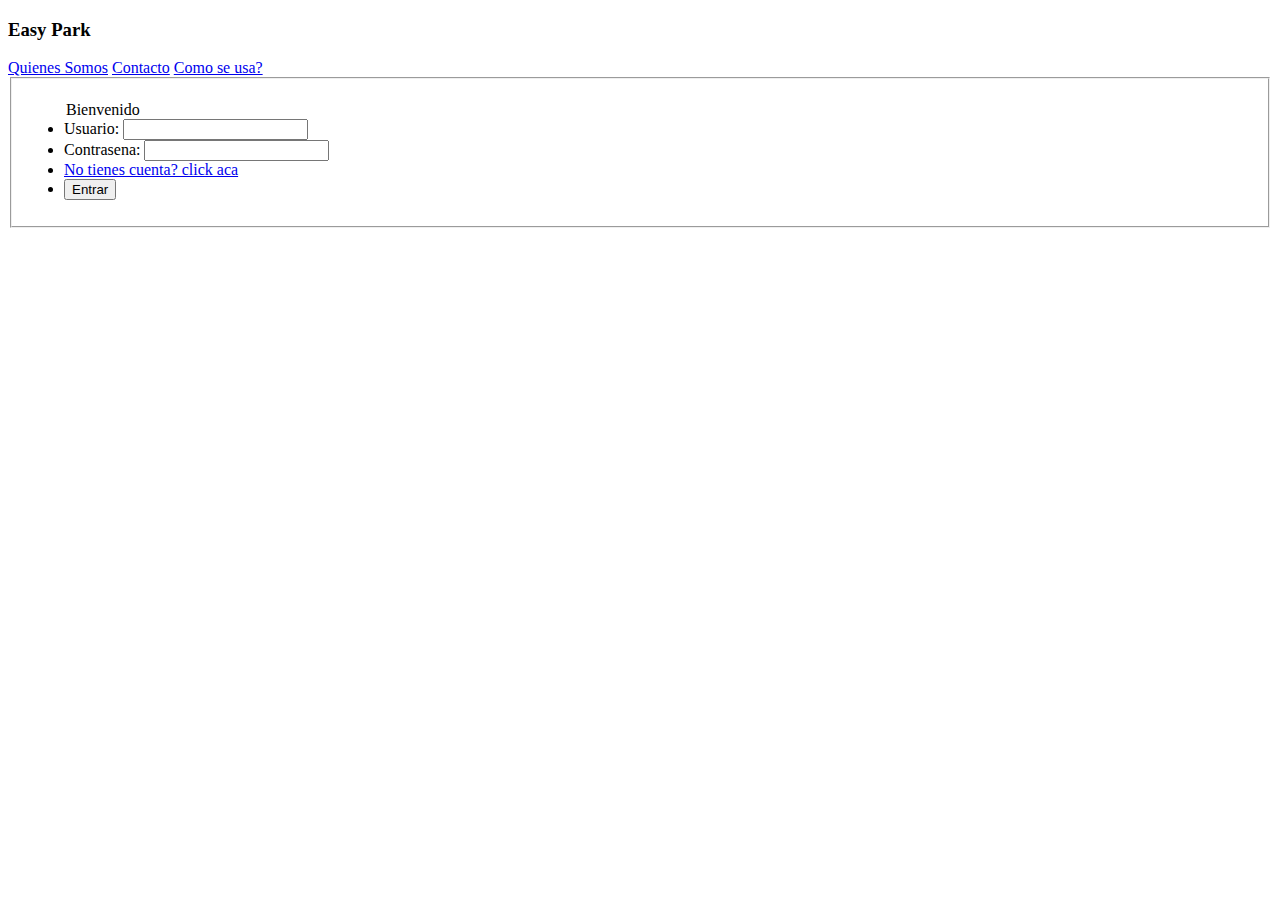
==== FrontEnd/Provider/index.html @ 88c7bebc "fix input values" ====
<!DOCTYPE html>
<html lang="en">
  <head>
    <meta charset="UTF-8" />
    <meta http-equiv="X-UA-Compatible" content="IE=edge" />
    <meta name="viewport" content="width=device-width, initial-scale=1.0" />
    <link rel="stylesheet" href="./styles/index.css" />
    <title>Formulario</title>
  </head>
  <body>
    <!-- Navbar o barra de navegacion -->
    <div class="topnav">
      <h3 class="logo">Easy Park</h3>
      <a class="active" href="#">Quienes Somos</a>
      <a href="#">Contacto</a>
      <a href="#">Como se usa?</a>
    </div>

    <!-- Formulario -->
    <form class="login" id="login">
      <fieldset class="form">
        <ul class="container-input">
          <legend class="bienvenido">Bienvenido</legend>
          <li class="input-container">
            <label type="text" class="names">Usuario: </label>
            <input type="text" name="usuario" id="usuario" class="input" />
          </li>
          <li class="input-container">
            <label for="password" class="names">Contrasena: </label>
            <input type="text" name="password" id="password" class="input" />
          </li>
          <div id="error"></div>

          <li class="submit">
            <a href="./pages/register.html" class="button-create"
              >No tienes cuenta? click aca</a
            >
          </li>
          <li class="submit">
            <input
              type="submit"
              name="Entregar"
              value="Entrar"
              class="button-submit"
            />
          </li>
        </ul>
      </fieldset>
    </form>
    <script async type="text/javascript" src="js/dataLogin.js"></script>
  </body>
</html>
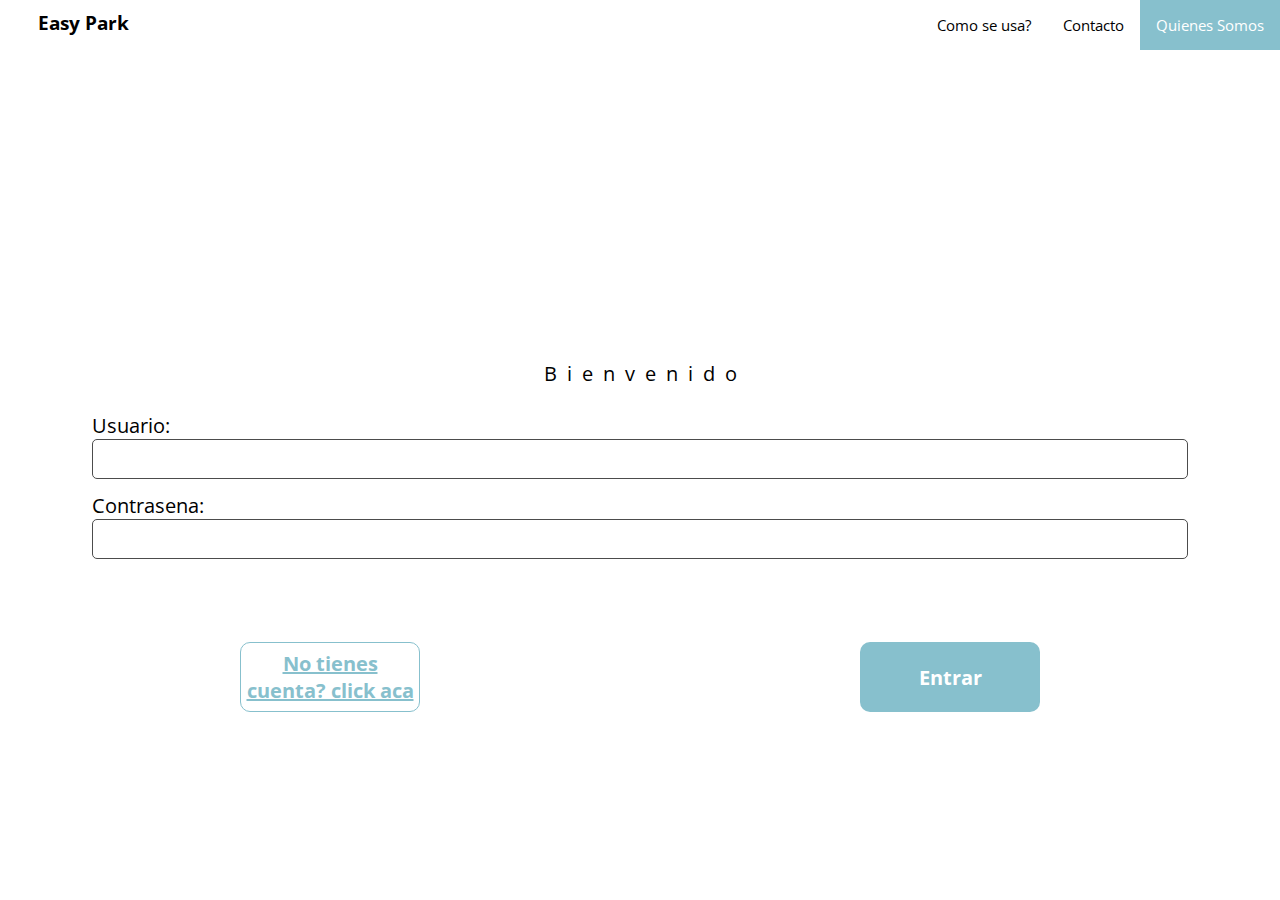
==== commit e47df0d8: "guia de uso proveedor" ====
--- a/FrontEnd/Provider/index.html
+++ b/FrontEnd/Provider/index.html
@@ -13,24 +13,24 @@
       <h3 class="logo">Easy Park</h3>
       <a class="active" href="#">Quienes Somos</a>
       <a href="#">Contacto</a>
-      <a href="#">Como se usa?</a>
+      <a href="./pages/ComoSeUsa.html">Como se usa?</a>
     </div>
 
     <!-- Formulario -->
-    <form class="login" id="login">
+    <form class="login" id="login" method="post">
       <fieldset class="form">
         <ul class="container-input">
           <legend class="bienvenido">Bienvenido</legend>
           <li class="input-container">
-            <label type="text" class="names">Usuario: </label>
-            <input type="text" name="usuario" id="usuario" class="input" />
+            <label type="text" class="names" >Usuario: </label>
+            <input type="text" name="usuario" id="usuario" class="input" required/>
           </li>
           <li class="input-container">
-            <label for="password" class="names">Contrasena: </label>
-            <input type="text" name="password" id="password" class="input" />
+            <label for="password" class="names" >Contrasena: </label>
+            <input type="text" name="password" id="password" class="input" required/>
           </li>
           <div id="error"></div>
-
+          <div class = "botones">
           <li class="submit">
             <a href="./pages/register.html" class="button-create"
               >No tienes cuenta? click aca</a
@@ -44,6 +44,7 @@
               class="button-submit"
             />
           </li>
+        </div>
         </ul>
       </fieldset>
     </form>
--- a/FrontEnd/Provider/styles/index.css
+++ b/FrontEnd/Provider/styles/index.css
@@ -0,0 +1,338 @@
+@import url('https://fonts.googleapis.com/css2?family=Open+Sans&display=swap');
+
+
+* {
+    font-family: 'Open Sans', sans-serif;
+    margin: 0;
+    padding: 0;
+    box-sizing: border-box;
+}
+
+.form{
+    background-color: #87C0CD;
+    position: relative;
+}
+
+.botones{
+    display: flex;
+    flex:auto;
+    width: 100%;
+    justify-content: space-around;
+    justify-content: center;
+    align-items: center;
+    flex-direction: row;
+    margin-top: 40px;
+}
+
+/* Navbar */
+/* Add a black background color to the top navigation */
+.topnav {
+    background-color: rgb(255, 255, 255);
+    overflow: hidden;
+    margin: auto;
+    width: 100%;
+    height: 50px;
+}
+
+/* Style the links inside the navigation bar */
+.topnav a {
+    float: right;
+    color: #000000;
+    text-align: center;
+    padding: 15px 16px;
+    text-decoration: none;
+    font-size: 15px;
+    background-color: white;
+    width: auto;
+}
+
+/* Change the color of links on hover */
+.topnav a:hover {
+    background-color: #ddd;
+    color: black;
+}
+
+/* Add a color to the active/current link */
+.topnav a.active {
+    background-color: #87C0CD;
+    color: white;
+}
+
+.logo {
+    float: left;
+    width: 100px;
+    height: 100px;
+    margin-top: 10px;
+    margin-left: 3vw;
+    background-color: white;
+}
+
+
+/* Content */
+
+.bienvenido {
+    margin-top: 10px;
+    margin-left: 10px;
+    font-size: 20px;
+    color: black;
+    background-color: white;
+    letter-spacing: 10px;
+}
+
+
+.form {
+    width: 100%;
+    height: 100%;
+    display: flex;
+    justify-content: center;
+    align-items: center;
+    margin-top: 100px;
+    border: none;
+}
+
+.container-input {
+    width: 100%;
+    height: 100%;
+    display: flex;
+    flex-direction: column;
+    justify-content: center;
+    align-items: center;
+    border: none;
+    background-color: white;
+    padding: 20px;
+    padding-top: 200px;
+}
+
+.input-container {
+    width: 90%;
+    height: 50px;
+    border: none;
+    border-radius: 10px;
+    padding: 10px;
+    margin-bottom: 10px;
+    background-color: white;
+    display: block;
+    margin: 15px 0;
+}
+
+.input {
+    display: block;
+    margin: auto;
+    width: 100%;
+    height: 40px;
+    border: 1px solid rgb(76, 76, 76);
+    padding: 10px;
+    background-color: white;
+    border-radius: 5px;
+    -webkit-border-radius: 5px;
+    -moz-border-radius: 5px;
+    -ms-border-radius: 5px;
+    -o-border-radius: 5px;
+}
+
+.names {
+    background-color: white;
+    font-size: 20px;
+}
+
+.submit {
+    width: 100%;
+    height: 100%;
+    padding: 10px;
+    margin-top: 15px;
+    background-color: rgb(255, 255, 255);
+    list-style: none;
+}
+
+
+.button-create {
+    display: flex;
+    justify-content: center;
+    align-items: center;
+    border: none;
+    width: 30%;
+    height: 70px;
+    border: 1px solid #87C0CD;
+    border-radius: 10px;
+    background-color: #ffffff;
+    color: #87C0CD;
+    font-size: 20px;
+    font-weight: bold;
+    cursor: pointer;
+    margin: 0 auto;
+    text-align: center;
+
+}
+
+.button-submit {
+    display: flex;
+    justify-content: center;
+    align-items: center;
+    border: none;
+    width: 30%;
+    height: 70px;
+    border: none;
+    border-radius: 10px;
+    background-color: #87C0CD;
+    color: white;
+    font-size: 20px;
+    font-weight: bold;
+    cursor: pointer;
+    margin: 0 auto;
+}
+
+
+#error {
+    position: relative;
+    display: flex;
+    margin-top: 30px;
+    background-color: rgb(254, 124, 124);
+    color: white;
+    font-size: 25px;
+    font-weight: bold;
+ 
+}
+
+#resultado {
+    position: absolute;
+    display: flex;
+    margin-top: 3vh;
+    color: rgb(255, 255, 255);
+    font-size: 35px;
+    font-weight: bold;
+}
+
+.ayuda{
+    position: relative;
+    display: flex;
+    flex-direction: column;
+    justify-content: center;
+    text-align: left;
+    margin-top: 30px;
+    margin-top: 5vh;
+    background-color: #4faebd6e;
+    border: #000000 1px ;
+    border-radius: 40px;
+    font-size: 22px;
+    text-shadow: #585858 2px 2px 2px;
+    color:#ffffff;
+    font-weight: bold;
+    padding: 100px;
+}
+
+
+
+@media (max-width: 600px) {
+    .bienvenido {
+        display: flex;
+        align-items: center;
+        text-align: center;
+    }
+
+    /* Navbar */
+    .topnav a {
+        float: right;
+        color: #000000;
+        text-align: center;
+        padding: 15px 10px;
+        text-decoration: none;
+        font-size: 10px;
+        background-color: white;
+        width: auto;
+    }
+
+    .logo {
+        float: left;
+        width: 100px;
+        height: 100px;
+        margin-top: 10px;
+        margin-left: 3vw;
+        background-color: white;
+        font-size: 15px;
+    }
+
+
+
+    .container-input {
+        width: 100%;
+        height: 100%;
+        background-color: white;
+        border: none;
+        border-radius: 10px;
+        padding: 20px;
+        display: flex;
+        flex-direction: column;
+        justify-content: center;
+        align-items: center;
+    }
+
+
+
+
+    .submit {
+        width: 100%;
+        height: 100%;
+        padding: 10px;
+        margin-top: 15px;
+        background-color: rgb(255, 255, 255);
+        list-style: none;
+    }
+
+
+    .button-create {
+        display: flex;
+        justify-content: center;
+        align-items: center;
+        border: none;
+        width: 100%;
+        height: 70px;
+        border: 1px solid #87C0CD;
+        border-radius: 10px;
+        background-color: #ffffff;
+        color: #87C0CD;
+        font-size: 20px;
+        font-weight: bold;
+        cursor: pointer;
+        margin: 0 auto;
+
+    }
+
+    .button-submit {
+        display: flex;
+        justify-content: center;
+        align-items: center;
+        border: none;
+        width: 100%;
+        height: 70px;
+        border: none;
+        border-radius: 10px;
+        background-color: #87C0CD;
+        color: white;
+        font-size: 20px;
+        font-weight: bold;
+        cursor: pointer;
+        margin: 0 auto;
+    }
+
+    .ayuda{
+        width: 100%;
+        position: relative;
+        display: flex;
+        flex-direction: column;
+        text-align: left;
+        margin-top: 0px;
+        margin-top: 5vh;
+        border-radius: 5px;
+        font-size: 20px;
+        text-shadow: #585858 0px 0px 0px;
+        color:#ffffff;
+        text-shadow: #000000 1px 1px 1px;
+        font-weight: bold;
+        padding: 50px;
+        border-radius: 20px;
+    }
+
+    .imagenDecoration{
+        display: none;
+    }
+}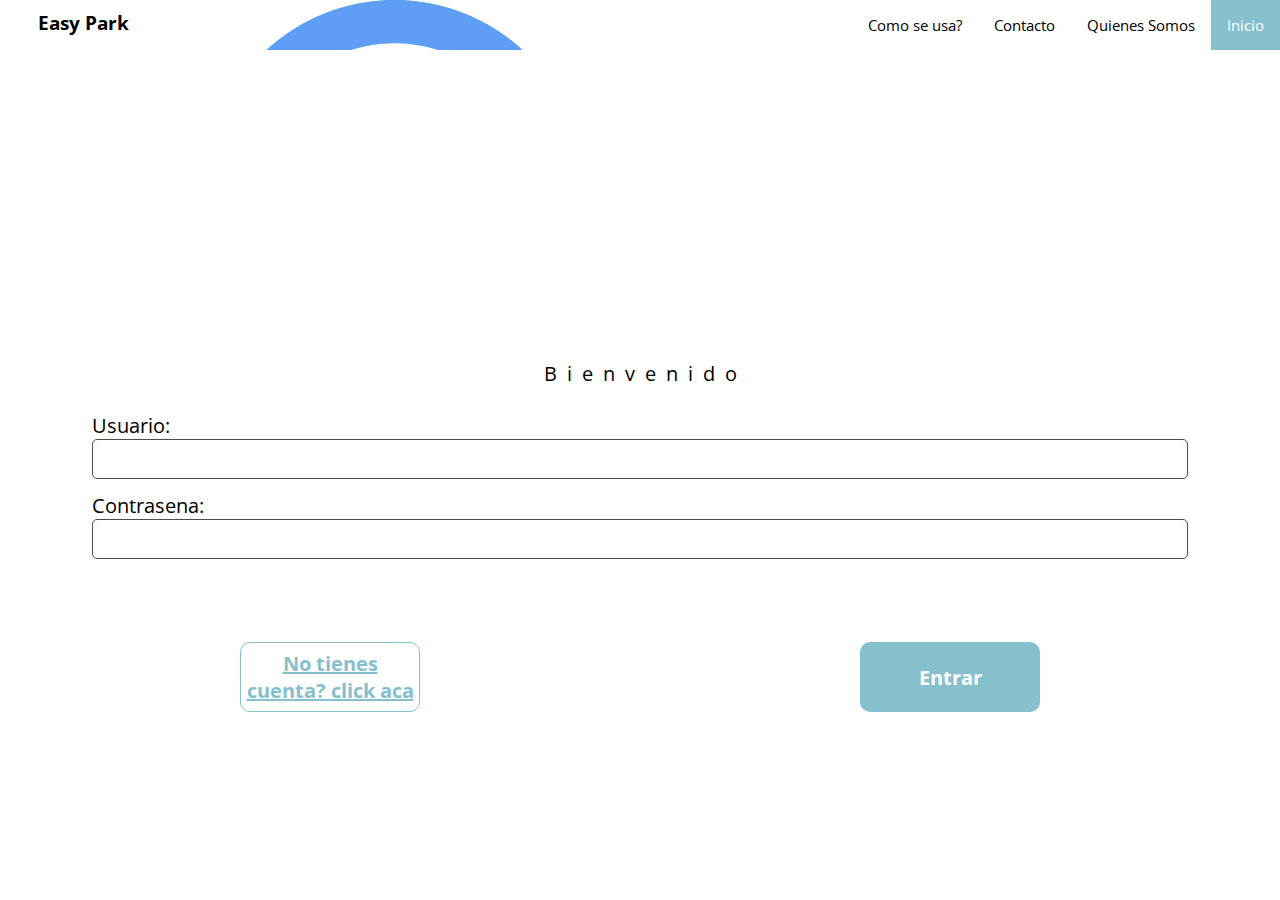
==== commit dc5b7ca9: "se agrego mas pantallas, contacto, quienes somos, cambios en codigo para cambiar estado estac" ====
--- a/FrontEnd/Provider/index.html
+++ b/FrontEnd/Provider/index.html
@@ -10,9 +10,11 @@
   <body>
     <!-- Navbar o barra de navegacion -->
     <div class="topnav">
-      <h3 class="logo">Easy Park</h3>
-      <a class="active" href="#">Quienes Somos</a>
-      <a href="#">Contacto</a>
+      <h3 class="logo">Easy Park  </h3>
+      <img src="./assets/logo.png" alt="logo" class="imagenLogo" />
+      <a class="active" href="index.html">Inicio</a>
+      <a href="./pages/QuienesSomos.html">Quienes Somos</a>
+      <a href="./pages/Contacto.html">Contacto</a>
       <a href="./pages/ComoSeUsa.html">Como se usa?</a>
     </div>
 
